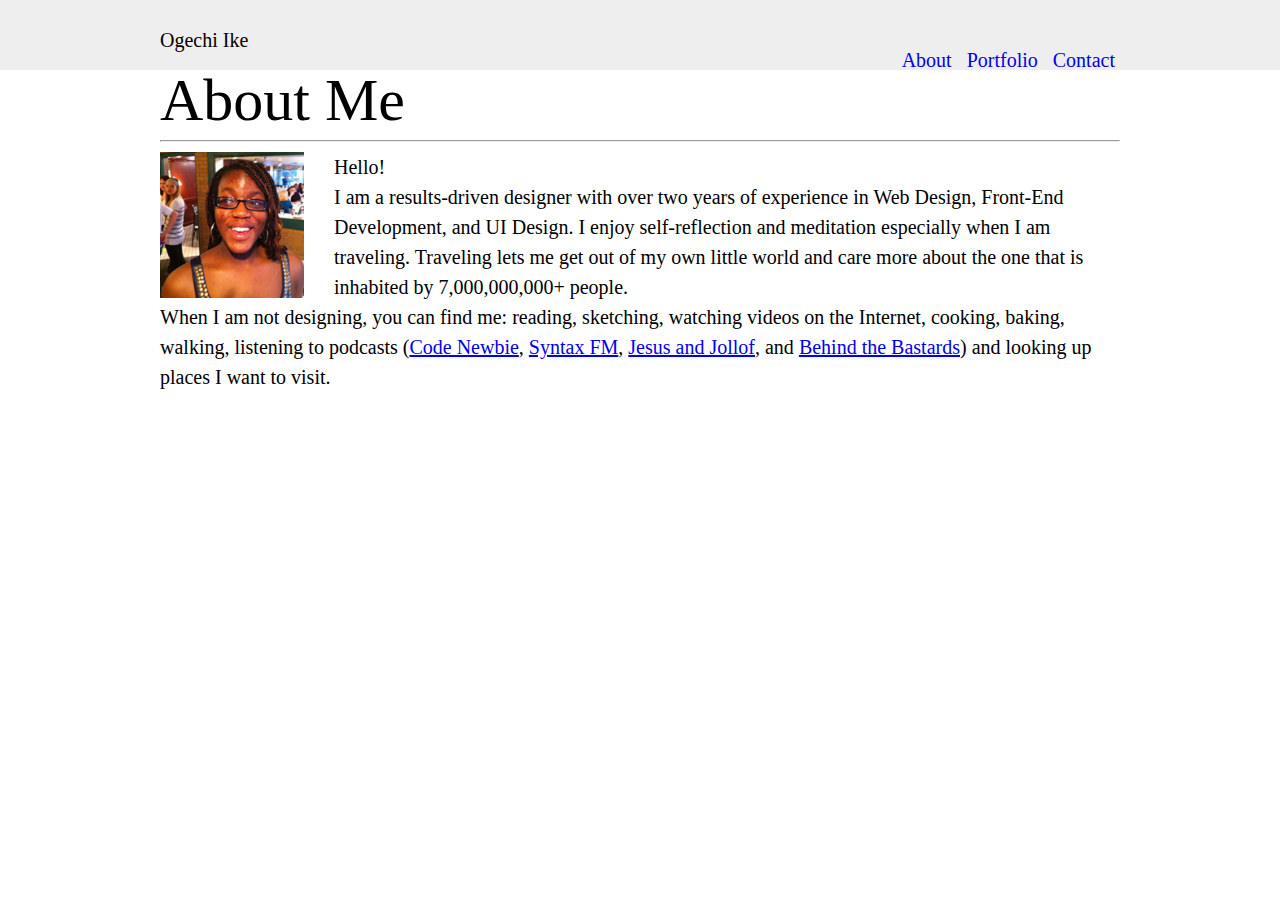
==== index.html @ 5dae3721 "first go at assignment" ====
<!DOCTYPE html>
<html lang="en">

<head>
    <meta charset="UTF-8">
    <meta name="viewport" content="width=device-width, initial-scale=1.0">
    <meta http-equiv="X-UA-Compatible" content="ie=edge">
    <link rel="stylesheet" type="text/css" href="./assets/css/reset.css">
    <link rel="stylesheet" type="text/css" href="./assets/css/style.css">
    <title>Document</title>
</head>

<body>
    <header>
        <div class="wrapper">
            <div class="logo">
                Ogechi Ike
            </div>
            <nav>
                <a href="index.html" tabindex="0" role='link'>
                    <li class="nav__link">About</li>
                </a>
                <a href="portfolio.html" tabindex="0" role='link'>
                    <li class="nav__link">Portfolio</li>
                </a>
                <a href="contact.html" tabindex="0" role='link'>
                    <li class="nav__link">Contact</li>
                </a>
            </nav>
        </div>
    </header>
    <section>
        <div class="wrapper">
            <h1>About Me</h1>
            <hr />
            <img src="assets/images/profile.jpg" alt="Ogechi Ike" id="profile__img" />
            <div id="about__info">
                <p>Hello!</p>
                <p>I am a results-driven designer with over two years of experience in Web Design, Front-End
                    Development,
                    and UI
                    Design. I enjoy self-reflection and meditation especially when I am traveling. Traveling lets me
                    get
                    out of my
                    own little
                    world and care more about the one that is inhabited by 7,000,000,000+ people.</p>
                <p>When I am not designing, you can find me: reading, sketching, watching videos on the Internet,
                    cooking,
                    baking,
                    walking, listening to podcasts (<a role="link" target='_blank' href="https://www.codenewbie.org/podcast">Code
                        Newbie</a>,
                    <a role="link" target='_blank' href="https://syntax.fm/">Syntax FM</a>, <a role="link" target='_blank'
                        href="https://jesusandjollof.simplecast.fm/">Jesus
                        and Jollof</a>,
                    and <a role="link" target='_blank' href="https://www.behindthebastards.com/podcasts">Behind the
                        Bastards</a>)
                    and looking up places I want to visit.</p>
            </div>
        </div>

    </section>
    </div>
</body>

</html>
---- assets/css/style.css ----
html,
body {
    font-size: 20px;
    height: 100%;
    margin: 0;
}

.wrapper {
    max-width: 960px;
    margin: 0 auto;
    min-height: 100%;
    margin-bottom: -50px;
}

.header__nav {
    width: 960px;
    margin: 0 auto;
}


nav {
    float: right;
}

nav a {
    text-decoration: none;
}

.nav__link {
    list-style: none;
    display: inline;
    padding: 5px;

}

header {
    width: 100%;
    padding-top: 30px;
    padding-bottom: 40px;
    background-color: #eee;
}

h1 {
    font-size: 3rem;
}

p {
    line-height: 30px;
}

#profile__img {
    width: 15%;
    height: 15%;
    float: left;
    margin-right: 30px;
}

#portfolio__gallery {
    display: grid;
    grid-template-columns: repeat(auto-fit, minmax(300px, 1fr));
    grid-gap: 30px;
}

#portfolio__gallery figure a img {
    width: 100%;
    height: auto;
}

figure {
    position: relative;
}

figcaption {
    margin-top: -20%;
    text-align: center;
    padding: 12px 0;
    width: 100%;
    background-color: #ccc;
    text-decoration: none;
    position: absolute;
}

input,
textarea {
    width: 95%;
    margin-bottom: 30px;
}

input {
    height: 30px;
}

textarea {
    height: 200px;
}

button[type="submit"] {
    width: 30%;
    height: 40px;
}

footer {
    width: 100%;
    bottom: 0;
    right: 0;
    text-align: center;
}

.push,
footer {
    height: 50px;
}
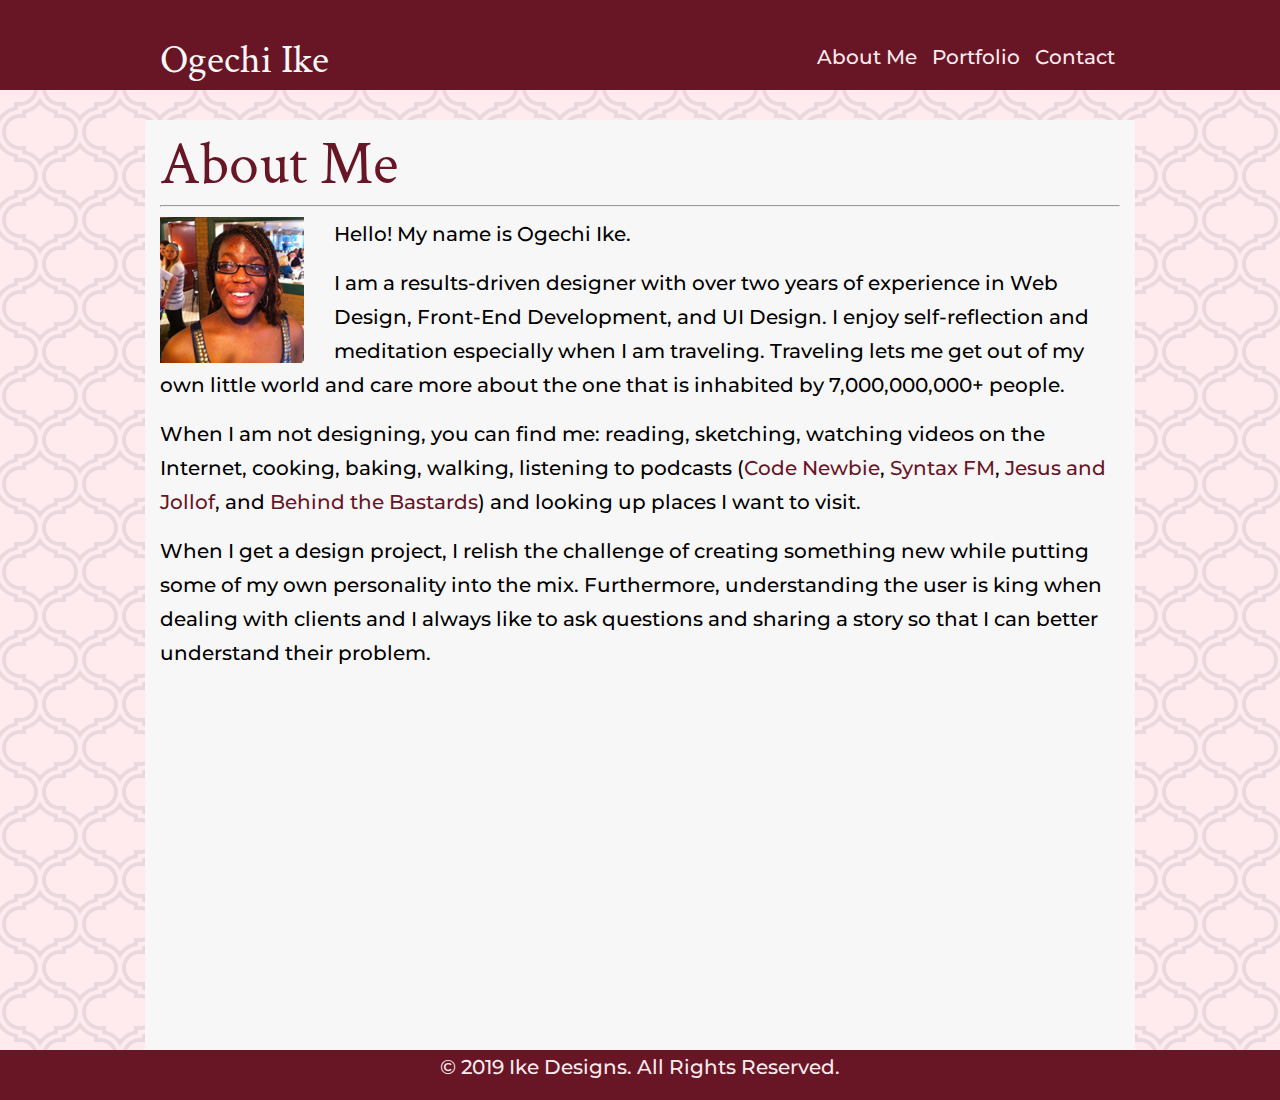
==== commit 3281cb69: "added all the requirements and some bonus features" ====
--- a/index.html
+++ b/index.html
@@ -7,35 +7,36 @@
     <meta http-equiv="X-UA-Compatible" content="ie=edge">
     <link rel="stylesheet" type="text/css" href="./assets/css/reset.css">
     <link rel="stylesheet" type="text/css" href="./assets/css/style.css">
-    <title>Document</title>
+    <title>About Me</title>
 </head>
 
 <body>
     <header>
-        <div class="wrapper">
+        <div class="header__nav">
             <div class="logo">
-                Ogechi Ike
+                <h2>Ogechi Ike</h2>
             </div>
             <nav>
-                <a href="index.html" tabindex="0" role='link'>
-                    <li class="nav__link">About</li>
-                </a>
-                <a href="portfolio.html" tabindex="0" role='link'>
-                    <li class="nav__link">Portfolio</li>
-                </a>
-                <a href="contact.html" tabindex="0" role='link'>
-                    <li class="nav__link">Contact</li>
-                </a>
+
+                <a href="index.html" class="nav__link" tabindex="0">About Me</a>
+
+
+                <a href="portfolio.html" class="nav__link" tabindex="0">Portfolio</a>
+
+
+                <a href="contact.html" class="nav__link" tabindex="0">Contact</a>
+
             </nav>
         </div>
     </header>
-    <section>
-        <div class="wrapper">
+    <div class="wrapper">
+        <section>
+
             <h1>About Me</h1>
             <hr />
             <img src="assets/images/profile.jpg" alt="Ogechi Ike" id="profile__img" />
             <div id="about__info">
-                <p>Hello!</p>
+                <p>Hello! My name is Ogechi Ike.</p>
                 <p>I am a results-driven designer with over two years of experience in Web Design, Front-End
                     Development,
                     and UI
@@ -47,19 +48,26 @@
                 <p>When I am not designing, you can find me: reading, sketching, watching videos on the Internet,
                     cooking,
                     baking,
-                    walking, listening to podcasts (<a role="link" target='_blank' href="https://www.codenewbie.org/podcast">Code
+                    walking, listening to podcasts (<a target='_blank' href="https://www.codenewbie.org/podcast">Code
                         Newbie</a>,
-                    <a role="link" target='_blank' href="https://syntax.fm/">Syntax FM</a>, <a role="link" target='_blank'
-                        href="https://jesusandjollof.simplecast.fm/">Jesus
+                    <a target='_blank' href="https://syntax.fm/">Syntax FM</a>, <a target='_blank' href="https://jesusandjollof.simplecast.fm/">Jesus
                         and Jollof</a>,
-                    and <a role="link" target='_blank' href="https://www.behindthebastards.com/podcasts">Behind the
+                    and <a target='_blank' href="https://www.behindthebastards.com/podcasts">Behind the
                         Bastards</a>)
                     and looking up places I want to visit.</p>
+                <p>When I get a design project, I relish the challenge of creating something new while putting some of
+                    my own
+                    personality into the mix. Furthermore, understanding the user is king when dealing with clients and
+                    I always like
+                    to ask questions and sharing a story so that I can better understand their problem.</p>
             </div>
-        </div>
 
-    </section>
+        </section>
     </div>
+    <div class="push"></div>
+    <footer>
+        <p>&copy; 2019 Ike Designs. All Rights Reserved.</p>
+    </footer>
 </body>
 
 </html>--- a/assets/css/style.css
+++ b/assets/css/style.css
@@ -1,8 +1,12 @@
+@import url('https://fonts.googleapis.com/css?family=Crimson+Text:700|Montserrat:300,500');
+
 html,
 body {
     font-size: 20px;
     height: 100%;
     margin: 0;
+    background-color: #FFEBED;
+    background-image: url("data:image/svg+xml,%3Csvg width='80' height='88' viewBox='0 0 80 88' xmlns='http://www.w3.org/2000/svg'%3E%3Cpath d='M22 21.91V26h-2c-9.94 0-18 8.06-18 18 0 9.943 8.058 18 18 18h2v4.09c8.012.722 14.785 5.738 18 12.73 3.212-6.99 9.983-12.008 18-12.73V62h2c9.94 0 18-8.06 18-18 0-9.943-8.058-18-18-18h-2v-4.09c-8.012-.722-14.785-5.738-18-12.73-3.212 6.99-9.983 12.008-18 12.73zM54 58v4.696c-5.574 1.316-10.455 4.428-14 8.69-3.545-4.262-8.426-7.374-14-8.69V58h-5.993C12.27 58 6 51.734 6 44c0-7.732 6.275-14 14.007-14H26v-4.696c5.574-1.316 10.455-4.428 14-8.69 3.545 4.262 8.426 7.374 14 8.69V30h5.993C67.73 30 74 36.266 74 44c0 7.732-6.275 14-14.007 14H54zM42 88c0-9.94 8.06-18 18-18h2v-4.09c8.016-.722 14.787-5.738 18-12.73v7.434c-3.545 4.262-8.426 7.374-14 8.69V74h-5.993C52.275 74 46 80.268 46 88h-4zm-4 0c0-9.943-8.058-18-18-18h-2v-4.09c-8.012-.722-14.785-5.738-18-12.73v7.434c3.545 4.262 8.426 7.374 14 8.69V74h5.993C27.73 74 34 80.266 34 88h4zm4-88c0 9.943 8.058 18 18 18h2v4.09c8.012.722 14.785 5.738 18 12.73v-7.434c-3.545-4.262-8.426-7.374-14-8.69V14h-5.993C52.27 14 46 7.734 46 0h-4zM0 34.82c3.213-6.992 9.984-12.008 18-12.73V18h2c9.94 0 18-8.06 18-18h-4c0 7.732-6.275 14-14.007 14H14v4.696c-5.574 1.316-10.455 4.428-14 8.69v7.433z' fill='%239C92AC' fill-opacity='0.21' fill-rule='evenodd'/%3E%3C/svg%3E");
 }
 
 .wrapper {
@@ -10,6 +14,8 @@
     margin: 0 auto;
     min-height: 100%;
     margin-bottom: -50px;
+    padding: 15px;
+    background-color: rgb(247, 247, 247);
 }
 
 .header__nav {
@@ -30,22 +36,48 @@
     list-style: none;
     display: inline;
     padding: 5px;
+    color: #FFEBED;
+    transition: .25s;
+}
 
+.nav__link:hover {
+    font-size: 28px;
+    transition: .25s;
 }
 
 header {
     width: 100%;
-    padding-top: 30px;
-    padding-bottom: 40px;
-    background-color: #eee;
+    padding-top: 40px;
+    padding-bottom: 50px;
+    background-color: #681526;
+    margin-bottom: 30px;
+    color: rgb(247, 247, 247);
+}
+
+.logo {
+    float: left;
 }
 
 h1 {
     font-size: 3rem;
+    color: #681526;
 }
 
-p {
-    line-height: 30px;
+h2 {
+    font-size: 2rem;
+}
+
+h1,
+h2 {
+    font-family: "Crimson Text", Georgia, 'Times New Roman', Times, serif;
+}
+
+p,
+a {
+    line-height: 34px;
+    margin-bottom: 15px;
+    font-family: "Montserrat", Arial, Helvetica, sans-serif;
+    font-weight: 500;
 }
 
 #profile__img {
@@ -53,6 +85,17 @@
     height: 15%;
     float: left;
     margin-right: 30px;
+}
+
+#about__info a {
+    color: #681526;
+    text-decoration: none;
+    transition: .25s;
+}
+
+#about__info a:hover {
+    color: #d62a4c;
+    transition: .25s;
 }
 
 #portfolio__gallery {
@@ -66,24 +109,35 @@
     height: auto;
 }
 
+figure:hover {
+    transform: scale(1.25);
+    transition: .25s;
+}
+
 figure {
     position: relative;
+    transition: .25s
 }
 
 figcaption {
-    margin-top: -20%;
+    margin-top: -30%;
     text-align: center;
     padding: 12px 0;
     width: 100%;
-    background-color: #ccc;
+    background-color: #681526;
+    color: #FFEBED;
     text-decoration: none;
     position: absolute;
+    opacity: .8;
 }
 
 input,
 textarea {
     width: 95%;
     margin-bottom: 30px;
+    border-radius: 5px;
+    border: 1.5px solid #681526;
+    font-size: 20px;
 }
 
 input {
@@ -97,6 +151,18 @@
 button[type="submit"] {
     width: 30%;
     height: 40px;
+    border-radius: 5px;
+    color: #681526;
+    background: none;
+    font-size: 20px;
+    border: 1.5px solid #681526;
+    transition: .25s;
+}
+
+button[type="submit"]:hover {
+    background-color: #681526;
+    color: #FFEBED;
+    transition: .25s;
 }
 
 footer {
@@ -104,6 +170,9 @@
     bottom: 0;
     right: 0;
     text-align: center;
+    background-color: #681526;
+    color: #FFEBED;
+
 }
 
 .push,
